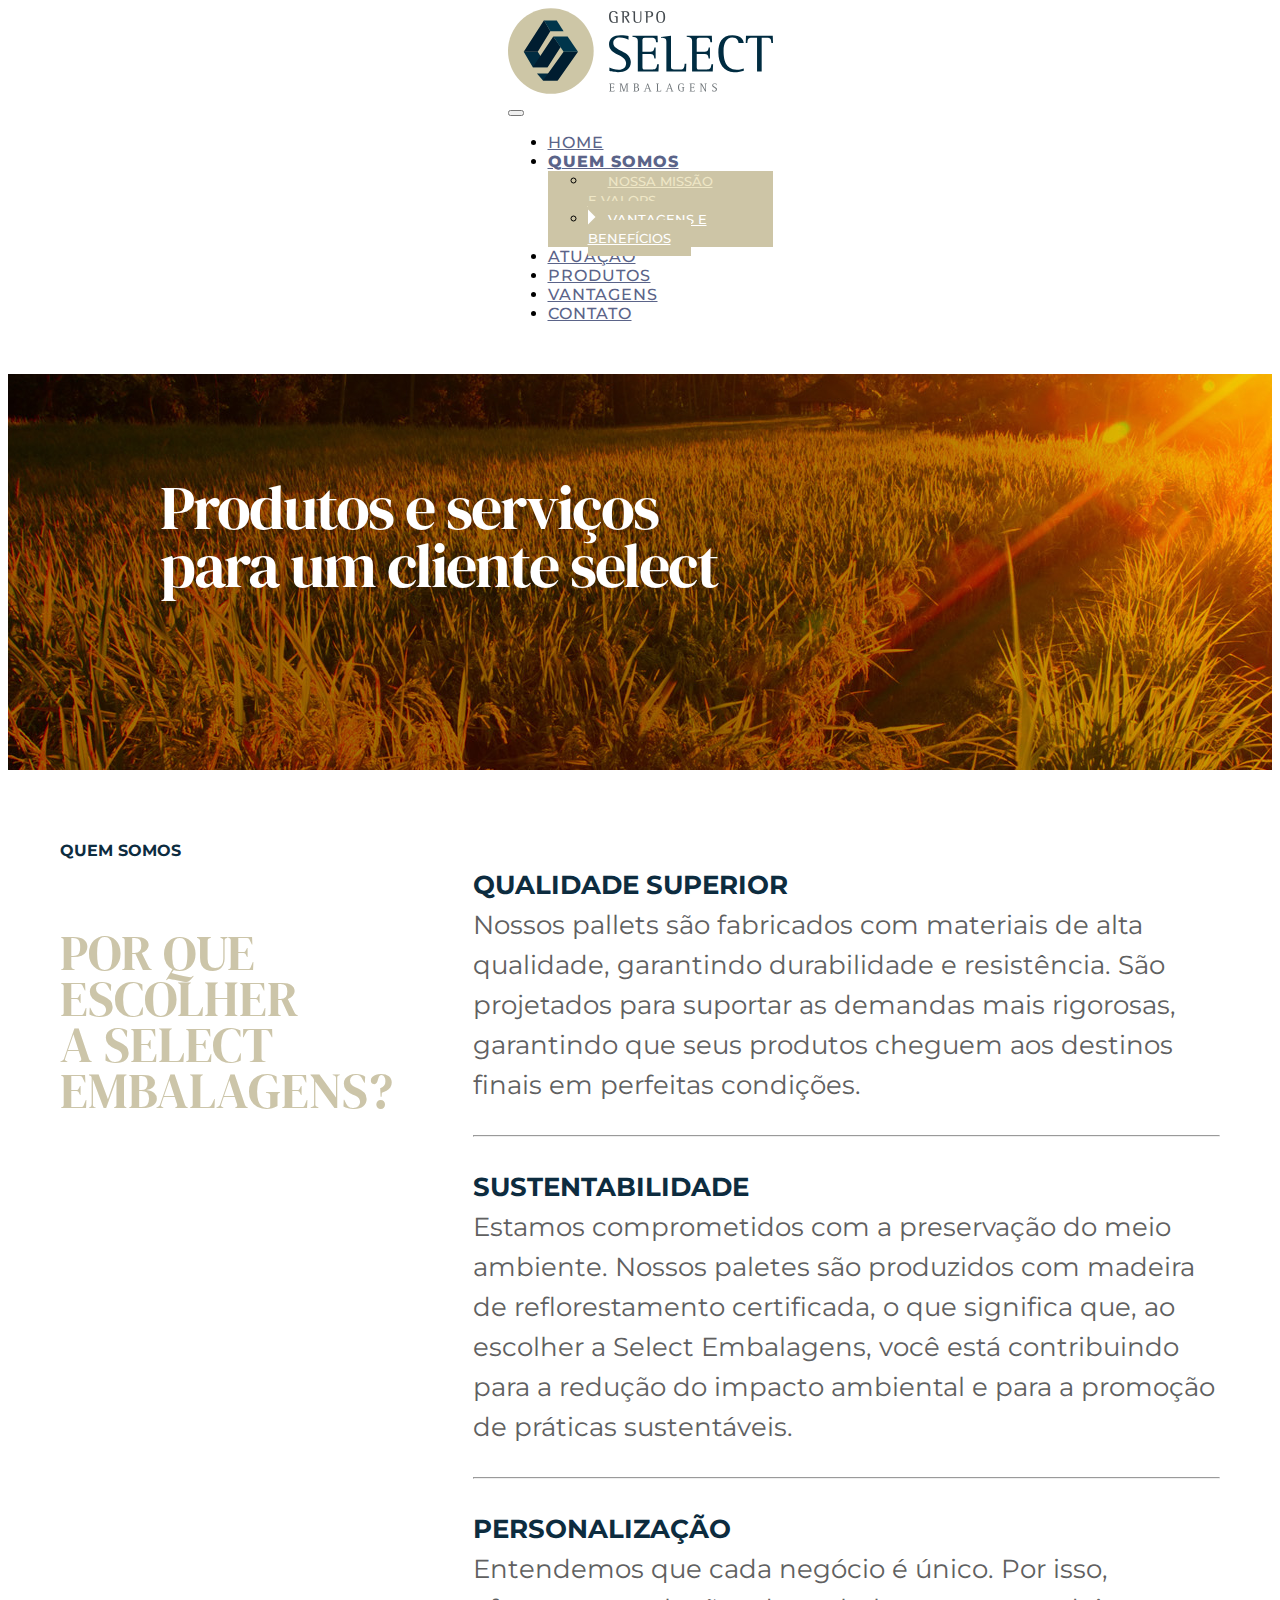
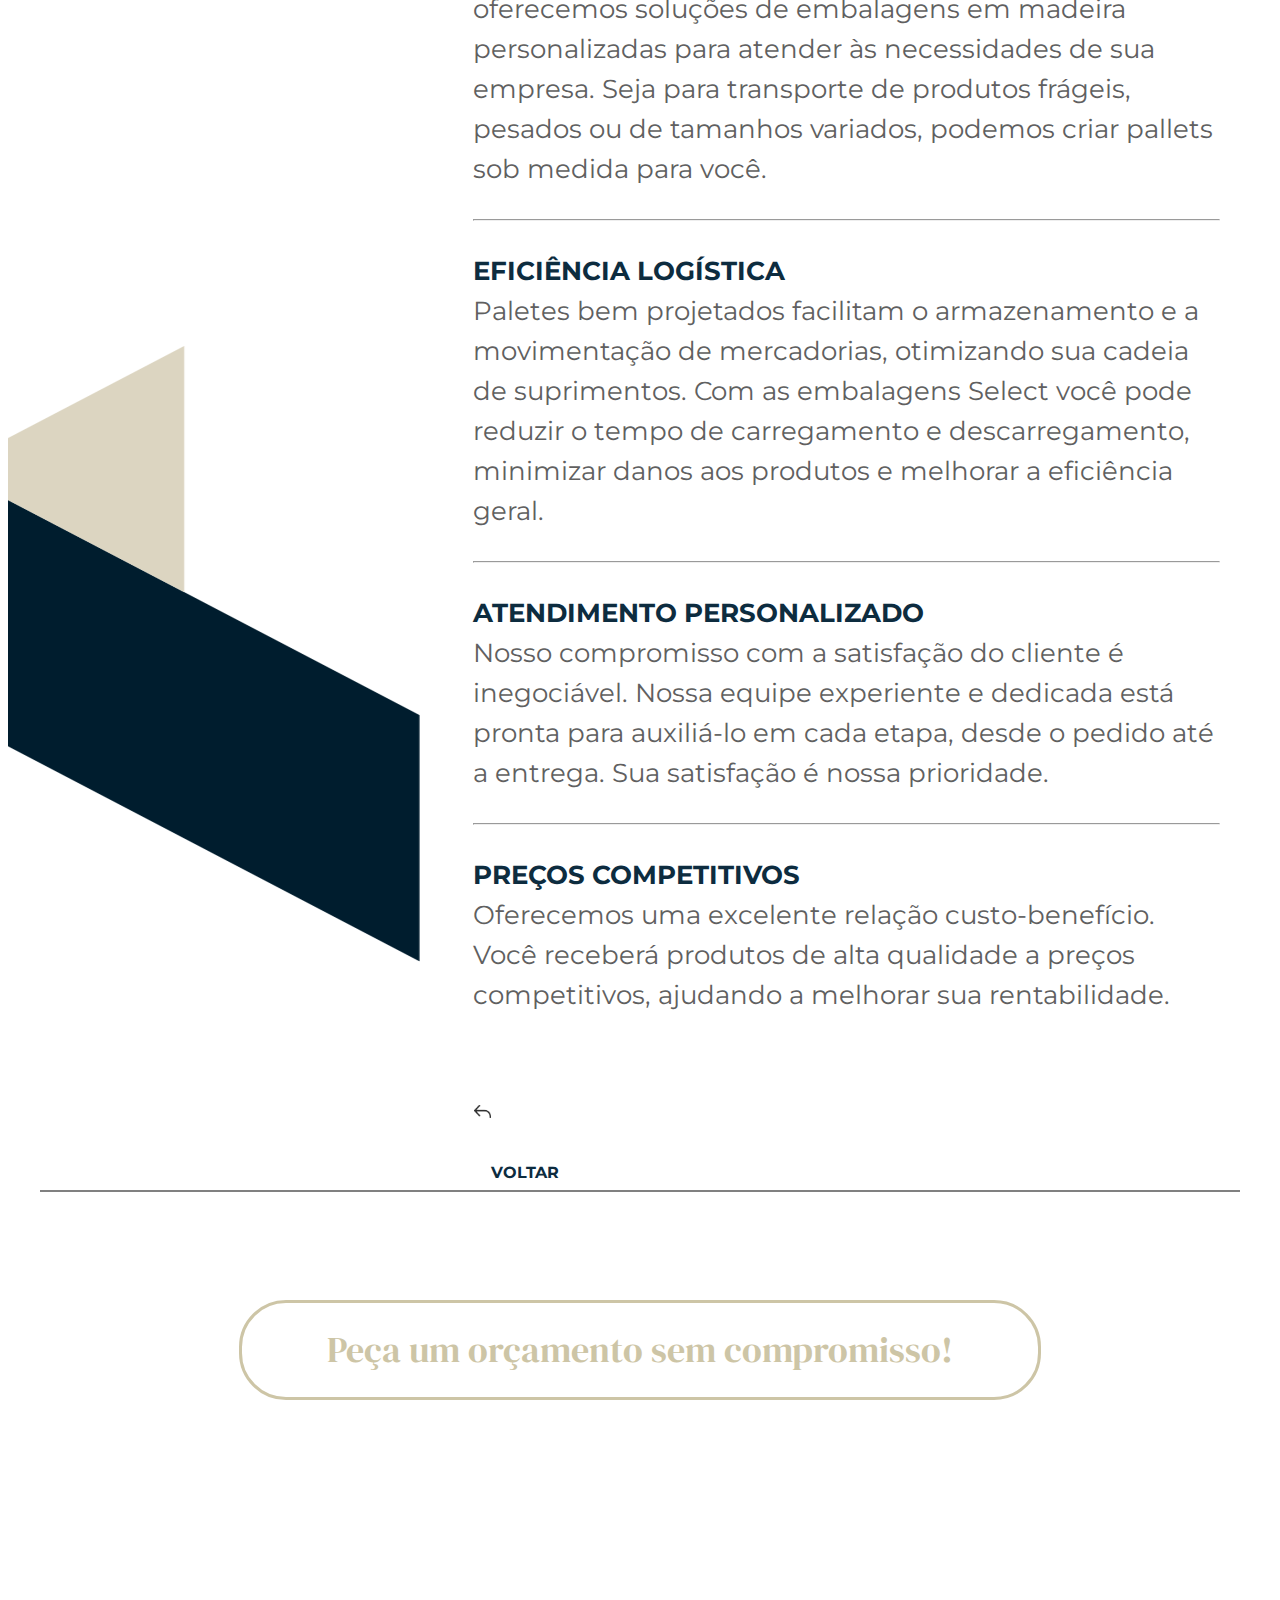
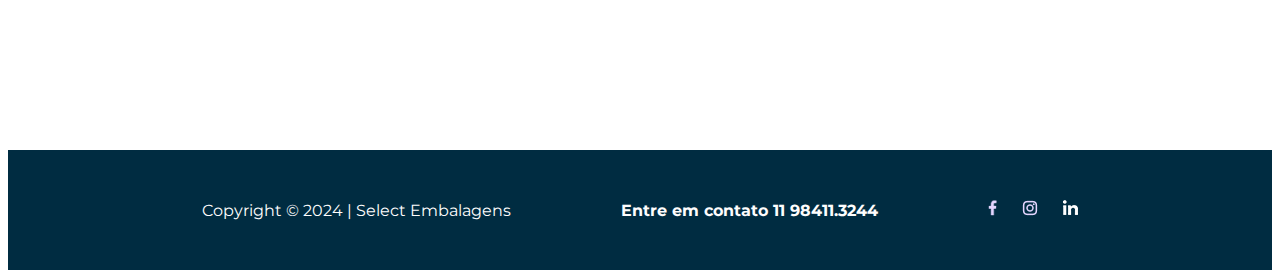
==== porqueaselect.html @ c3636634 "02_22_24_01" ====
<!doctype html>
<html lang="pt-br">

<head>
    <meta charset="utf-8">
    <meta name="viewport" content="width=device-width, initial-scale=1">
    <title>Grupo Select Embalagens</title>
    <link rel="preconnect" href="https://fonts.googleapis.com">
    <link rel="preconnect" href="https://fonts.gstatic.com" crossorigin>
    <link rel="preconnect" href="https://fonts.googleapis.com">
    <link rel="preconnect" href="https://fonts.gstatic.com" crossorigin>
    <link href="https://fonts.googleapis.com/css2?family=DM+Serif+Display&family=Montserrat:wght@300;400;500;700;900&display=swap" rel="stylesheet">
    <link href="https://cdn.jsdelivr.net/npm/bootstrap@5.3.2/dist/css/bootstrap.min.css" rel="stylesheet" integrity="sha384-T3c6CoIi6uLrA9TneNEoa7RxnatzjcDSCmG1MXxSR1GAsXEV/Dwwykc2MPK8M2HN" crossorigin="anonymous">
    <link rel="stylesheet" type="text/css" href="./CSS/index_style.css">
    <link rel="stylesheet" type="text/css" href="./CSS/quemsomos_style.css">
    <link rel="stylesheet" type="text/css" href="./CSS/porqueaselect_style.css">
</head>

<body>
    <div class="BG_01">
        <header class="wrapper_BG_01">
            <nav class="navbar navbar-expand-lg"> <!-- bg-body-tertiary -->
                <div class="container-fluid">
                    <nav class="navbar navbar-light"> <!-- bg-light -->
                        <a class="navbar-brand" href="./index.html">
                            <img src="/Assets/SVG/logo.svg" width="265" height="86" alt="">
                        </a>
                    </nav>
                    <button class="navbar-toggler" type="button" data-bs-toggle="collapse"
                        data-bs-target="#navbarNavDropdown" aria-controls="navbarNavDropdown" aria-expanded="false"
                        aria-label="Toggle navigation">
                        <span class="navbar-toggler-icon"></span>
                    </button>
                    <div class="collapse navbar-collapse" id="navbarNavDropdown">
                        <ul class="navbar-nav">
                            <li class="nav-item">
                                <a class="nav-link" aria-current="page" href="./index.html">HOME</a>
                            </li>
                            <li class="nav-item dropdown">
                                <a class="nav-link dropdown-toggle active" href="#" role="button" data-bs-toggle="dropdown"
                                    aria-expanded="false">QUEM SOMOS</a>
                                <ul class="dropdown-menu">
                                    <li><a class="dropdown-item" href="./quemsomos.html">NOSSA MISSÃO<br> E VALORS</a></li>
                                    <li><a class="dropdown-item nav-active" href="./porqueaselect.html">VANTAGENS E<br> BENEFÍCIOS</a></li>
                                </ul>
                            </li>
                            <li class="nav-item">
                                <a class="nav-link" href="./index.html#atuacao">ATUAÇÃO</a>
                            </li>
                            <li class="nav-item">
                                <a class="nav-link" href="./produtos.html">PRODUTOS</a>
                            </li>
                            <li class="nav-item">
                                <a class="nav-link" href="./index.html#vantagens">VANTAGENS</a>
                            </li>
                            <li class="nav-item">
                                <a class="nav-link" href="./index.html#contato">CONTATO</a>
                            </li>
                        </ul>
                    </div>
                </div>
            </nav>
            <script src="https://cdn.jsdelivr.net/npm/bootstrap@5.3.2/dist/js/bootstrap.bundle.min.js"
                integrity="sha384-C6RzsynM9kWDrMNeT87bh95OGNyZPhcTNXj1NW7RuBCsyN/o0jlpcV8Qyq46cDfL"
                crossorigin="anonymous"></script>
        </header>
    </div>
    <div class="BG_08">
        <section class="wrapper_BG_08">
            <span>Produtos e serviços<br>para um cliente select</span>
        </section>
    </div>
    <div class="BG_09">
        <section class="wrapper_BG_09">
            <div class="quem_somos">
                <p>QUEM SOMOS</p>
                <p>POR QUE<br>
                    ESCOLHER<br>
                    A SELECT<br>
                    EMBALAGENS?</p>
            </div>
            <div class="desc">
                <p><b>QUALIDADE SUPERIOR</b><br>
                    Nossos pallets são fabricados com materiais de alta qualidade, garantindo durabilidade e resistência. São projetados para suportar as demandas mais rigorosas, garantindo que seus produtos cheguem aos destinos finais em perfeitas condições.</p>
                <hr>
                <p><b>SUSTENTABILIDADE</b><br>
                    Estamos comprometidos com a preservação do meio ambiente. Nossos paletes são produzidos com madeira de reflorestamento certificada, o que significa que, ao escolher a Select Embalagens, você está contribuindo para a redução do impacto ambiental e para a promoção de práticas sustentáveis.</p> 
                <hr>
                <p><b>PERSONALIZAÇÃO</b><br>
                    Entendemos que cada negócio é único. Por isso, oferecemos soluções de embalagens em madeira personalizadas para atender às necessidades de sua empresa. Seja para transporte de produtos frágeis, pesados ou de tamanhos variados, podemos criar pallets sob medida para você.</p>
                <hr>
                <p><b>EFICIÊNCIA LOGÍSTICA</b><br>
                    Paletes bem projetados facilitam o armazenamento e a movimentação de mercadorias, otimizando sua cadeia de suprimentos. Com as embalagens Select você pode reduzir o tempo de carregamento e descarregamento, minimizar danos aos produtos e melhorar a eficiência geral.</p>
                <hr>
                <p><b>ATENDIMENTO PERSONALIZADO</b><br>
                    Nosso compromisso com a satisfação do cliente é inegociável. Nossa equipe experiente e dedicada está pronta para auxiliá-lo em cada etapa, desde o pedido até a entrega. Sua satisfação é nossa prioridade.</p>
                <hr>
                <p><b>PREÇOS COMPETITIVOS</b><br>
                    Oferecemos uma excelente relação custo-benefício. Você receberá produtos de alta qualidade a preços competitivos, ajudando a melhorar sua rentabilidade.</p>
                <a href="./index.html"><img src="./Assets/PNG/voltar.png" width="18px" height="13px">VOLTAR</a>
            </div>
            <img src="./Assets/PNG/grafismo.png" width="854px" height="616px">
        </section>
    </div>
    <div class="BG_10">
        <section class="wrapper_BG_10">
            <hr>
            <a href="#">Peça um orçamento sem compromisso!</a>
        </section>
    </div>
    <footer class="BG_11">
        <section class="wrapper_BG_11">
            <p>Copyright © 2024 | Select Embalagens</p>
            <p>Entre em contato  11 98411.3244</p>
            <div class="redes">
                <a href="#"><img src="./Assets/PNG/facebook.png"></a> <!-- ADICIONAR LINKS -->
                <a href="https://www.instagram.com/gruposelectembalagens/"><img src="./Assets/PNG/insta.png"></a>
                <a href="#"><img src="./Assets/PNG/linkedin.png"></a>
            </div>
        </section>
    </footer>
</body>
---- CSS/index_style.css ----
/* :root {
    --bs-nav-link-color: #5b6489;
    --bs-navbar-active-color: #5b6489;
} */
:root {
     --workable-area:1200px
}
* {
    font-family: 'Montserrat', sans-serif; 
}
.flex_h_space_B {
    display: flex;
    flex-wrap: wrap;
    justify-content: space-between;
}

 /* ----------01---------- */

.BG_01 {
    min-height: 183px;
    display: flex;
    /* align-items: center; */
}

.wrapper_BG_01 {
    max-width: var(--workable-area);
    margin: 0 auto;
    /* overflow-x: hidden; */
    position: relative;
    align-self: center;
}

.container-fluid {
    background-color: white;
}

.nav-link {
    font-weight: 500;
    font-size: 16px;
    color: #5b6489;
    letter-spacing: 1px;
}

.nav-link.active {
    font-weight: 800;
    color: #5b6489 !important;
    letter-spacing: 1px;
}

.navbar-nav .dropdown-menu {
    background-color: #cdc5a6;
    border-radius: 0px;
    border: none;
}

.dropdown-menu .dropdown-item {
    color: white;
    font-size: 13px;
    font-weight: 500;
    padding: 10px 20px;
    color: #efe7c6;
    position: relative;
}

.dropdown-menu .dropdown-item::before {
    content: '';
    width: 8px;
    height: 16px;
    position: absolute;
    left: 0;
    background-color: white;
    clip-path: polygon(0 0, 0 100%, 100% 50%);
    display: none;
}
.dropdown-menu .dropdown-item.nav-active::before {
    display: block;
}

.nav-item .dropdown-toggle::after{
    display: none;
}

.dropdown-menu .dropdown-item:hover,
.dropdown-menu .dropdown-item.nav-active {
    color: white;
    background-color: #cdc5a6;
}

@media (max-width: 576px) {
    .collapse.navbar-collapse.show {
        height: 100svh;
    }
    .navbar-nav {
        gap: 30px;
    }
}

 /* ----------02---------- */

.BG_02 {
    height: 810px;
    overflow-x: hidden;
    background-image: url('/Assets/JPG/BG_01_alt.jpg');
    background-position: center;
    background-repeat: no-repeat;
}

.wrapper_BG_02 {
    max-width: var(--workable-area);
    height: 680px;
    margin: 0 auto;
    position: relative;
}

.BG_02 .wrapper_BG_02 > span {
    /* max-width: 440px; */
    font-size: 62px;
    line-height: 58px;
    letter-spacing: -2px;
    font-family: 'DM Serif Display', serif;
    color: white;
    position: absolute;
    top: 50%;
    left: 13%;
    transform: translateY(-50%);
    z-index: 1;
}
@media (max-width: 576px) {
    .BG_02 {
        height: 510px;
    }
    
    .wrapper_BG_02 {
        height: 100%;
    }
    .BG_02 .wrapper_BG_02 > span {
        left: 5%;
    }
}
 /* ----------03---------- */

.BG_03 {
    margin: 0 auto;
    max-width: 2100px;
    overflow-x: hidden;
    background-color: #cdc5a6 ;
}

.BG_03 .wrapper_BG_03 {
    max-width: var(--workable-area);
    margin: 0 auto;
    display: flex;
    flex-wrap: wrap;
    justify-content: center;
}

.BG_03 .wrapper_BG_03 > span {
    padding: 0 10px;
    width: 250px;
    height: 140px;
    /* margin-left: 10%; */
    font-size: 62px;
    line-height: 58px;
    letter-spacing: -2px;
    font-family: 'DM Serif Display', serif;
    color: white;
}

@media (max-width: 576px) {
    .BG_03 .wrapper_BG_03 > span {
        margin-top: 70px;
        width: 100%;
        height: 140px;
        font-size: 62px;
        text-align: center;
    }
}

.BG_03 .wrapper_BG_03 > p {
    padding: 0 10px;
    font-size: 26px;
    line-height: 39px;
    letter-spacing: -2px;
    text-align: justify;
    max-width: 640px;
    color: #606060;
}

/* .BG_03 .wrapper_BG_03 > span:last-child {
    width: 100%;
    height: auto;
    margin: 20px 100px 20px 0;
    font-size: 12px;
    letter-spacing: 0px;
    text-align: end;
    color: #606060;
} */

.BG_03 .wrapper_BG_03 > p > b > a{
    padding-left: 10px;
    font-size: 16px;
    line-height: 25px;
    letter-spacing: 2px;
    color: #0d2c3f;
    cursor: pointer;
    text-decoration: none;
}

 /* ----------04---------- */

.BG_04 {
    padding-top: 195px;
    margin: 0 auto;
    max-width: 2100px;
    overflow-x: hidden;
}

.BG_04 .wrapper_BG_04 {
    max-width: var(--workable-area);
    margin: 0 auto;
    display: flex;
    flex-wrap: wrap;
    justify-content: center;
    gap: 80px;
}

.BG_04 .wrapper_BG_04 > img {
    /* width: 580px;
    height: 656px; */
    max-width: 555px;
    height: auto;
    object-fit: cover;
}

.BG_04 .wrapper_BG_04 .text_wrapper {
    max-width: 555px;
    display: flex;
    flex-direction: column;
}

.BG_04 .wrapper_BG_04 .text_wrapper > span:first-child {
    font-family: 'Montserrat', serif;
    font-size: 20px;
    font-weight: 700;
    line-height: 20px;
    color: #002c41;
}

.BG_04 .wrapper_BG_04 .text_wrapper > span {
    padding: 0 10px 20px 10px;
    font-size: 62px;
    line-height: 58px;
    letter-spacing: -2px;
    font-family: 'DM Serif Display', serif;
    color: #cdc5a6;
}

.BG_04 .wrapper_BG_04 .text_wrapper > p {
    padding: 0 10px 20px 10px;
    font-size: 26px;
    line-height: 39px;
}

 /* ----------05---------- */

.BG_05 {
    max-width: 2100px;
    margin: 0 auto;
    overflow-x: hidden;
    background-image: url('/Assets/JPG/BG_02_alt.jpg');
    background-position: 50% top;
    background-repeat: no-repeat;
    background-color: #002d42;
}

.BG_05 .wrapper_BG_05 {
    max-width: var(--workable-area);
    margin: 0 auto;
    display: flex;
    flex-wrap: wrap;
}

.BG_05 .wrapper_BG_05 .wrapper_list {
    margin-top: 540px;
    display: flex;
    flex-wrap: wrap;
    justify-content: center;
    gap: 20px;
}

.BG_05 .wrapper_BG_05 .wrapper_list > li {
    margin: 10px;
    min-width: 500px;
    font-family: 'DM Serif Display', serif;
    font-size: 36px;
    line-height: 44px;
    color: white;
}

.BG_05 .wrapper_BG_05 > a {
    margin: 100px auto;
    font-family: 'DM Serif Display', serif;
    font-size: 36px;
    line-height: 44px;
    text-decoration: none;
    color: #cdc5a6;
    padding: 25px 85px;
    background-color: transparent;
    border: 3px solid #cdc5a6 ;
    border-radius: 1000px;
}

@media (max-width: 576px) {
    .BG_05 .wrapper_BG_05 .wrapper_list > li {
        font-size: 28px;
        line-height: 36px;
    }
    .BG_05 .wrapper_BG_05 > a {
        padding: 25px;
    }
 }

  /* ----------06---------- */

.BG_06 {
    max-width: 2100px;
    margin: 0 auto;
    overflow-x: hidden;
    background-color: #001d2e;
}

.BG_06 .wrapper_BG_06 {
    max-width: 1050px;
    margin: 70px auto;
    display: grid;
    gap: 5px;
    grid-template-columns: 24% 24% 56%;
    grid-template-rows: 120px 75px 75px 75px 200px;
    
}

.BG_06 .wrapper_BG_06 > input{
    padding-left: 25px;
}

.BG_06 .wrapper_BG_06 .text_area {
    position: relative;
}


#sendMSG {
    position: absolute;
    bottom: 15px;
    right: 15px;
    font-size: 32px;
    line-height: 15px;
    cursor: pointer;
    text-decoration: none;
    color: black;
    border: none;
    background-color: white;
}

.BG_06 .wrapper_BG_06 .text_area > textarea {
    width: 100%;
    height: 100%;
    padding: 25px;
}


.grid_col_1_2 {
    grid-column: 1 / 2;
    display: flex;
}
.grid_col_1_3 {
    grid-column: 1 / 3;
    display: flex;
}
.grid_col_2_4 {
    grid-column: 2 / 4;
    display: flex;
}
.grid_col_3_4 {
    grid-column: 3 / 4;
    display: flex;
}
.grid_row_2_5 {
    grid-row: 2 / 5;
    display: flex;
}

.wrapper_BG_06 .text_contato {
    font-size: 62px;
    line-height: 58px;
    letter-spacing: -2px;
    font-family: 'DM Serif Display', serif;
    color: #cdc5a6;
    align-self: center;
}
.wrapper_BG_06 .text_local {
    margin-left: 20px;
    font-size: 22px;
    line-height: 30px;
    letter-spacing: 2px;
    color: white;
    align-self: center;
}

.wrapper_logo_footer {
    margin-top: 30px;
    align-self: center;
    display: flex;
    flex-direction: column;
}
.wrapper_logo_footer > span {
    margin-left: 80px;
    font-size: 15px;
    line-height: 22px;
    color: white;
}
.wrapper_logo_footer > span b {
    font-size: 22px;
    line-height: 30px;
    color: #cdc5a6;
}
.wrapper_BG_06 > .g-recaptcha {
    align-self: flex-end;
    flex-grow: 1;
}

@media (max-width: 576px) {
    .BG_06 .wrapper_BG_06 {
        display: grid;
        gap: 5px;
        grid-template-columns: 100%;
        grid-template-rows: 100px 200px 75px 75px 75px 200px 240px 100px;
        
    }
    .grid_col_1_2,
    .grid_col_1_3,
    .grid_col_2_4,
    .grid_col_3_4,
    .grid_row_2_5 {
        grid-column: 1 !important;
        grid-row: auto !important;
        margin: 0 10px;
    }
    .text_contato {
        justify-self: center !important;
    }
    .wrapper_logo_footer {
        align-items: center !important;
        gap: 20px;
    }
    .wrapper_logo_footer > span {
        margin: 0 auto;
        text-align: center;
    }
    .g-recaptcha {
        margin: 0 auto;
    }
 }

 /* ----------07---------- */

 .BG_07 {
    max-width: 2100px;
    height: 445px;
    margin: 0 auto;
    overflow-x: hidden;
    background-image: url('/Assets/JPG/mockup_maps.jpg');
    background-position: 50% top;
    background-repeat: no-repeat;
}
---- CSS/quemsomos_style.css ----
.BG_08 {
    /* height: 396px; */
    overflow-x: hidden;
    background-image: url('/Assets/JPG/BG_03.jpg');
    background-position: center;
    background-repeat: no-repeat;
}

.wrapper_BG_08 {
    height: 396px;
    max-width: var(--workable-area);
    margin: 0 auto 70px auto;
    position: relative;
}

.BG_08 .wrapper_BG_08 > span {
    font-size: 62px;
    line-height: 58px;
    letter-spacing: -2px;
    font-family: 'DM Serif Display', serif;
    color: white;
    position: absolute;
    top: 50%;
    left: 10%;
    transform: translateY(-50%);
    z-index: 1;
}

  /* ----------09---------- */

.BG_09 {
    margin: 0 auto;
    max-width: 2100px;
    overflow: hidden;
}

.BG_09 .wrapper_BG_09 {
    max-width: var(--workable-area);
    margin: 0 auto;
    display: grid;
    grid-template-columns: 1fr 2fr;
    gap: 20px;
    position: relative;
}

.wrapper_BG_09 .quem_somos {
    min-width: 300px;
    padding: 0 20px;
}

.wrapper_BG_09 .quem_somos > p:first-child {
    padding: 20px 0;
    font-size: 16px;
    font-weight: 700;
    color: #0d2c3f;
}
.wrapper_BG_09 .quem_somos > p:last-child {
    font-family: 'DM Serif Display', serif;
    font-size: 50px;
    line-height: 46px;
    font-weight: 400;
    color: #ccc5a9;
}

.wrapper_BG_09 .desc {
    min-width: 300px;
    padding: 30px 20px 0 20px;
    grid-column-start: 2;
    grid-row-start: 1;
    grid-row-end: 3;
}
.wrapper_BG_09 .desc > p {
    font-size: 26px;
    line-height: 40px;
    color: #606060;
    margin: 30px auto;
}
.wrapper_BG_09 .desc > p > b {
    color: #0d2c3f;
}

.wrapper_BG_09 .desc > a {
    font-size: 16px;
    font-weight: 700;
    color: #0d2c3f;
    text-decoration: none;

}
.wrapper_BG_09 .desc > a > img {
    object-fit: contain;
    margin: 60px 0;
}

.wrapper_BG_09 > img {
    min-height: 300px;
    margin: auto 20px 120px 20px;
    align-self: self-end;
}

@media (max-width: 576px) {
    .BG_09 .wrapper_BG_09 {
        grid-template-columns: 1fr;
        gap: 10px;
    }
    .wrapper_BG_09 img {
        justify-self: center;
    }
    .wrapper_BG_09 .desc {
        grid-column-start: auto;
        grid-row-start: auto;
        grid-row-end: auto;
    }
    .wrapper_BG_09 .desc > p {
        font-size: 20px;
        text-align: justify;
    }

}

  /* ----------10---------- */

.BG_10 {
    margin: 0 auto;
    max-width: 2100px;
}

.BG_10 .wrapper_BG_10 {
    max-width: var(--workable-area);
    margin: 0 auto;
    display: flex;
    flex-wrap: wrap;
    justify-content: center;
}

.BG_10 .wrapper_BG_10 hr {
    border: 1px solid gray;
    width: 100%;
}

.BG_10 .wrapper_BG_10 > a {
    margin: 100px auto 350px auto;
    font-family: 'DM Serif Display', serif;
    font-size: 36px;
    line-height: 44px;
    text-decoration: none;
    color: #cdc5a6;
    padding: 25px 85px;
    background-color: transparent;
    border: 3px solid #cdc5a6 ;
    border-radius: 47px;
}

@media (max-width: 576px) {
    .BG_10 .wrapper_BG_10 > a {
        padding: 25px 25px;
        border-radius: 47px;
        margin: 100px 10px;
        text-align: center;
    }
}

  /* ----------11---------- */

.BG_11 {
    margin: 0 auto;
    max-width: 2100px;
    min-height: 120px;
    background-color: #002c41;
    display: flex;
    justify-content: center;
    align-items:center;
}

.BG_11 .wrapper_BG_11 {
    max-width: var(--workable-area);
    display: flex;
    /* flex-wrap: wrap; */
    justify-content: center;
    align-items:center;
    gap: 70px;
}

@media (max-width: 576px) {
    .BG_11 .wrapper_BG_11 {
        flex-direction: column;
        justify-content: center;
        gap: 0px;
    }
}

.BG_11 .wrapper_BG_11 > p {
    font-size: 16px;
    font-weight: 700;
    color: #fefdfd;
    margin: 20px;
}

.BG_11 .wrapper_BG_11 > p:first-child {
    font-weight: 400;

}

.BG_11 .wrapper_BG_11 .redes {
    display: flex;
    justify-content: center;
    gap: 25px;
    margin: 20px;
}
---- CSS/porqueaselect_style.css ----
.BG_09 .wrapper_BG_09 > img {
    position: absolute;
    bottom: 100px;
    right: 800px;
}
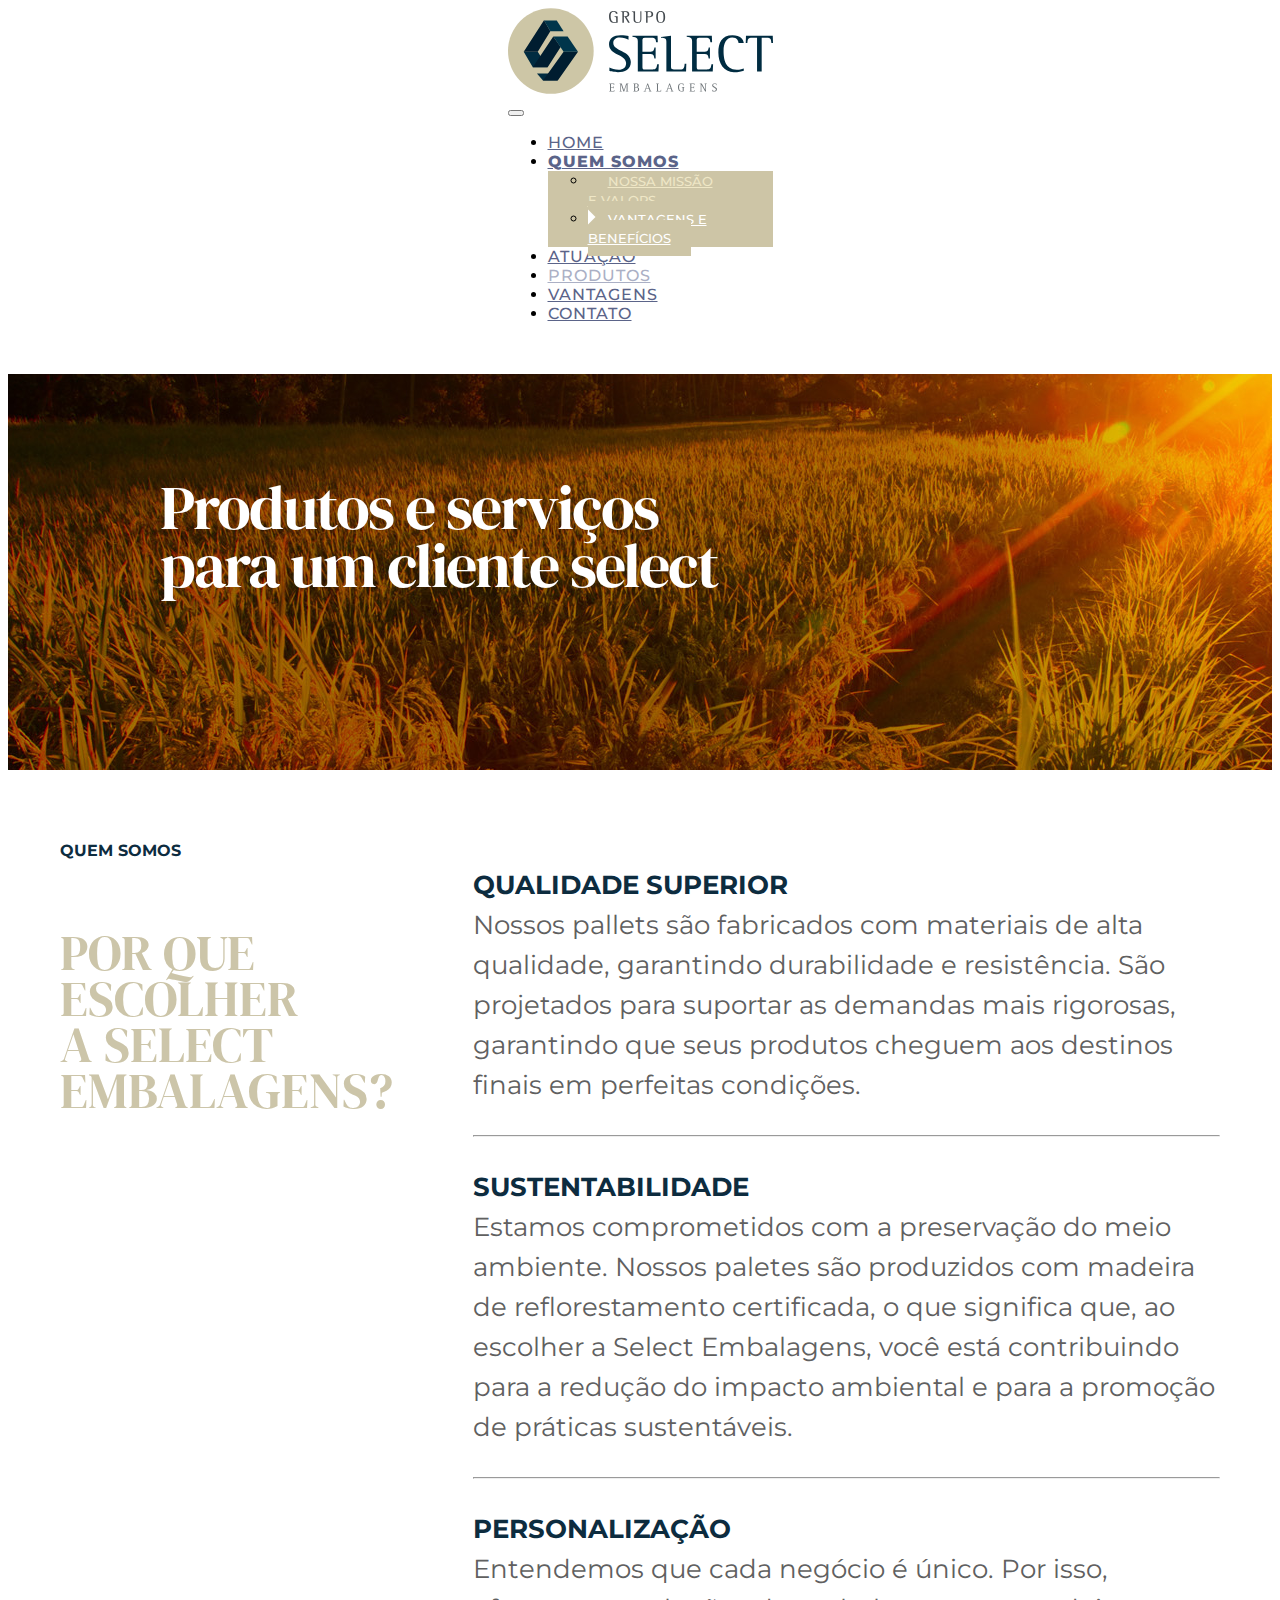
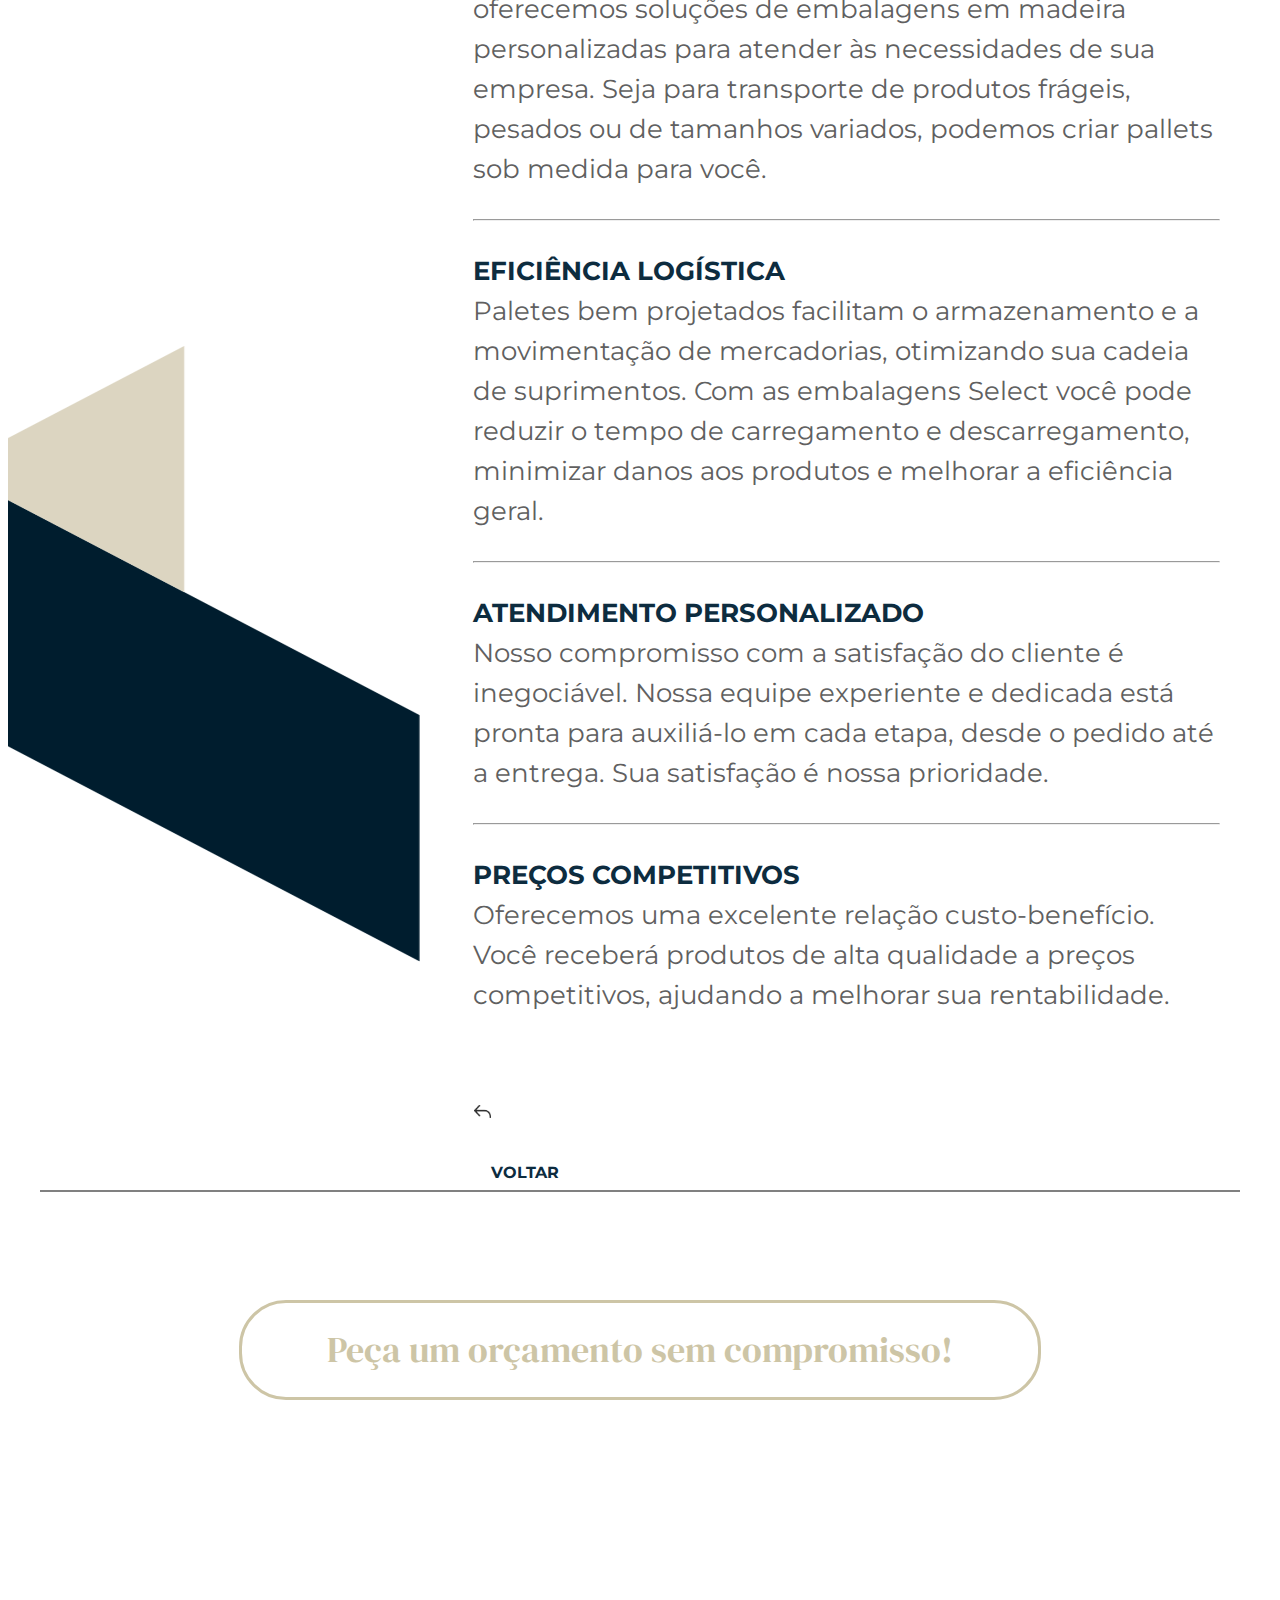
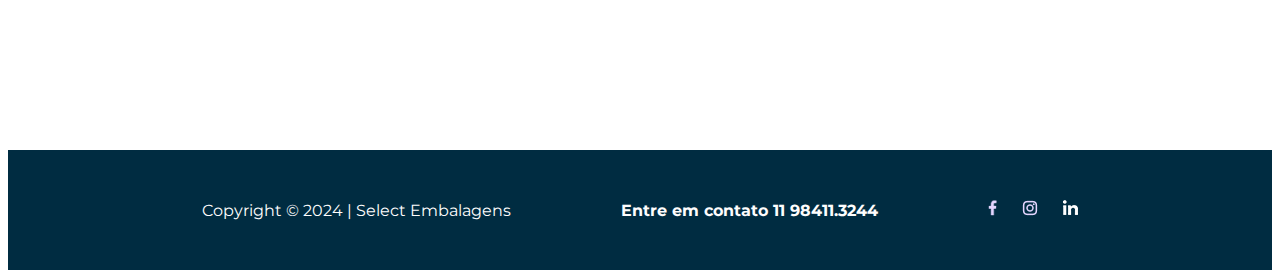
==== commit 191840fe: "03_11_24_captcha" ====
--- a/porqueaselect.html
+++ b/porqueaselect.html
@@ -5,6 +5,7 @@
     <meta charset="utf-8">
     <meta name="viewport" content="width=device-width, initial-scale=1">
     <title>Grupo Select Embalagens</title>
+    <link rel="icon" href="./Assets/PNG/favicon.png" type="img/png">
     <link rel="preconnect" href="https://fonts.googleapis.com">
     <link rel="preconnect" href="https://fonts.gstatic.com" crossorigin>
     <link rel="preconnect" href="https://fonts.googleapis.com">
@@ -23,7 +24,7 @@
                 <div class="container-fluid">
                     <nav class="navbar navbar-light"> <!-- bg-light -->
                         <a class="navbar-brand" href="./index.html">
-                            <img src="/Assets/SVG/logo.svg" width="265" height="86" alt="">
+                            <img src="./Assets/SVG/logo.svg" width="265" height="86" alt="">
                         </a>
                     </nav>
                     <button class="navbar-toggler" type="button" data-bs-toggle="collapse"
@@ -48,7 +49,7 @@
                                 <a class="nav-link" href="./index.html#atuacao">ATUAÇÃO</a>
                             </li>
                             <li class="nav-item">
-                                <a class="nav-link" href="./produtos.html">PRODUTOS</a>
+                                <a class="nav-link disabled" href="./produtos.html">PRODUTOS</a>
                             </li>
                             <li class="nav-item">
                                 <a class="nav-link" href="./index.html#vantagens">VANTAGENS</a>
--- a/CSS/index_style.css
+++ b/CSS/index_style.css
@@ -47,6 +47,11 @@
     letter-spacing: 1px;
 }
 
+.nav-link.disabled {
+    color: #abb0c5;
+    cursor: not-allowed;
+}
+
 .navbar-nav .dropdown-menu {
     background-color: #cdc5a6;
     border-radius: 0px;
@@ -54,7 +59,6 @@
 }
 
 .dropdown-menu .dropdown-item {
-    color: white;
     font-size: 13px;
     font-weight: 500;
     padding: 10px 20px;
@@ -93,6 +97,13 @@
     .navbar-nav {
         gap: 30px;
     }
+    .dropdown-menu .dropdown-item {
+        color: white;
+        padding: 30px 20px;
+    }
+    .dropdown-menu .dropdown-item > br {
+        display: none;
+    }
 }
 
  /* ----------02---------- */
@@ -100,7 +111,7 @@
 .BG_02 {
     height: 810px;
     overflow-x: hidden;
-    background-image: url('/Assets/JPG/BG_01_alt.jpg');
+    background-image: url('../Assets/JPG/BG_01_alt.jpg');
     background-position: center;
     background-repeat: no-repeat;
 }
@@ -112,7 +123,7 @@
     position: relative;
 }
 
-.BG_02 .wrapper_BG_02 > span {
+.BG_02 .wrapper_BG_02 > span:first-child {
     /* max-width: 440px; */
     font-size: 62px;
     line-height: 58px;
@@ -125,6 +136,10 @@
     transform: translateY(-50%);
     z-index: 1;
 }
+.BG_02 .wrapper_BG_02 > span:last-child {
+    display: none;
+    position: absolute;
+}
 @media (max-width: 576px) {
     .BG_02 {
         height: 510px;
@@ -133,8 +148,22 @@
     .wrapper_BG_02 {
         height: 100%;
     }
-    .BG_02 .wrapper_BG_02 > span {
+    .BG_02 .wrapper_BG_02 > span:first-child {
+        display: none;
+        position: absolute;
+    }
+    .BG_02 .wrapper_BG_02 > span:last-child {
+        display: block;
         left: 5%;
+        font-size: 62px;
+        line-height: 58px;
+        letter-spacing: -2px;
+        font-family: 'DM Serif Display', serif;
+        color: white;
+        position: absolute;
+        top: 50%;
+        transform: translateY(-50%);
+        z-index: 1;
     }
 }
  /* ----------03---------- */
@@ -172,7 +201,7 @@
         width: 100%;
         height: 140px;
         font-size: 62px;
-        text-align: center;
+        /* text-align: center; */
     }
 }
 
@@ -181,7 +210,7 @@
     font-size: 26px;
     line-height: 39px;
     letter-spacing: -2px;
-    text-align: justify;
+    /* text-align: justify; */
     max-width: 640px;
     color: #606060;
 }
@@ -261,13 +290,23 @@
     line-height: 39px;
 }
 
+@media (max-width: 576px) {
+    .BG_04 {
+        padding-top: 0;
+    }
+    .BG_04 .wrapper_BG_04 .text_wrapper > p {
+        font-size: 22px;
+        line-height: 36px;
+    }
+}
+
  /* ----------05---------- */
 
 .BG_05 {
     max-width: 2100px;
     margin: 0 auto;
     overflow-x: hidden;
-    background-image: url('/Assets/JPG/BG_02_alt.jpg');
+    background-image: url('../Assets/JPG/BG_02_alt.jpg');
     background-position: 50% top;
     background-repeat: no-repeat;
     background-color: #002d42;
@@ -329,6 +368,12 @@
     background-color: #001d2e;
 }
 
+.error::placeholder{
+    /* border: 5px red solid;
+    box-sizing: border-box; */
+    color: red;
+    font-weight: 500;
+}
 .BG_06 .wrapper_BG_06 {
     max-width: 1050px;
     margin: 70px auto;
@@ -354,7 +399,6 @@
     right: 15px;
     font-size: 32px;
     line-height: 15px;
-    cursor: pointer;
     text-decoration: none;
     color: black;
     border: none;
@@ -365,6 +409,7 @@
     width: 100%;
     height: 100%;
     padding: 25px;
+    resize: none;
 }
 
 
@@ -468,7 +513,7 @@
     height: 445px;
     margin: 0 auto;
     overflow-x: hidden;
-    background-image: url('/Assets/JPG/mockup_maps.jpg');
+    background-image: url('../Assets/JPG/mockup_maps.jpg');
     background-position: 50% top;
     background-repeat: no-repeat;
 }--- a/CSS/quemsomos_style.css
+++ b/CSS/quemsomos_style.css
@@ -1,7 +1,7 @@
 .BG_08 {
     /* height: 396px; */
     overflow-x: hidden;
-    background-image: url('/Assets/JPG/BG_03.jpg');
+    background-image: url('../Assets/JPG/BG_03.jpg');
     background-position: center;
     background-repeat: no-repeat;
 }
